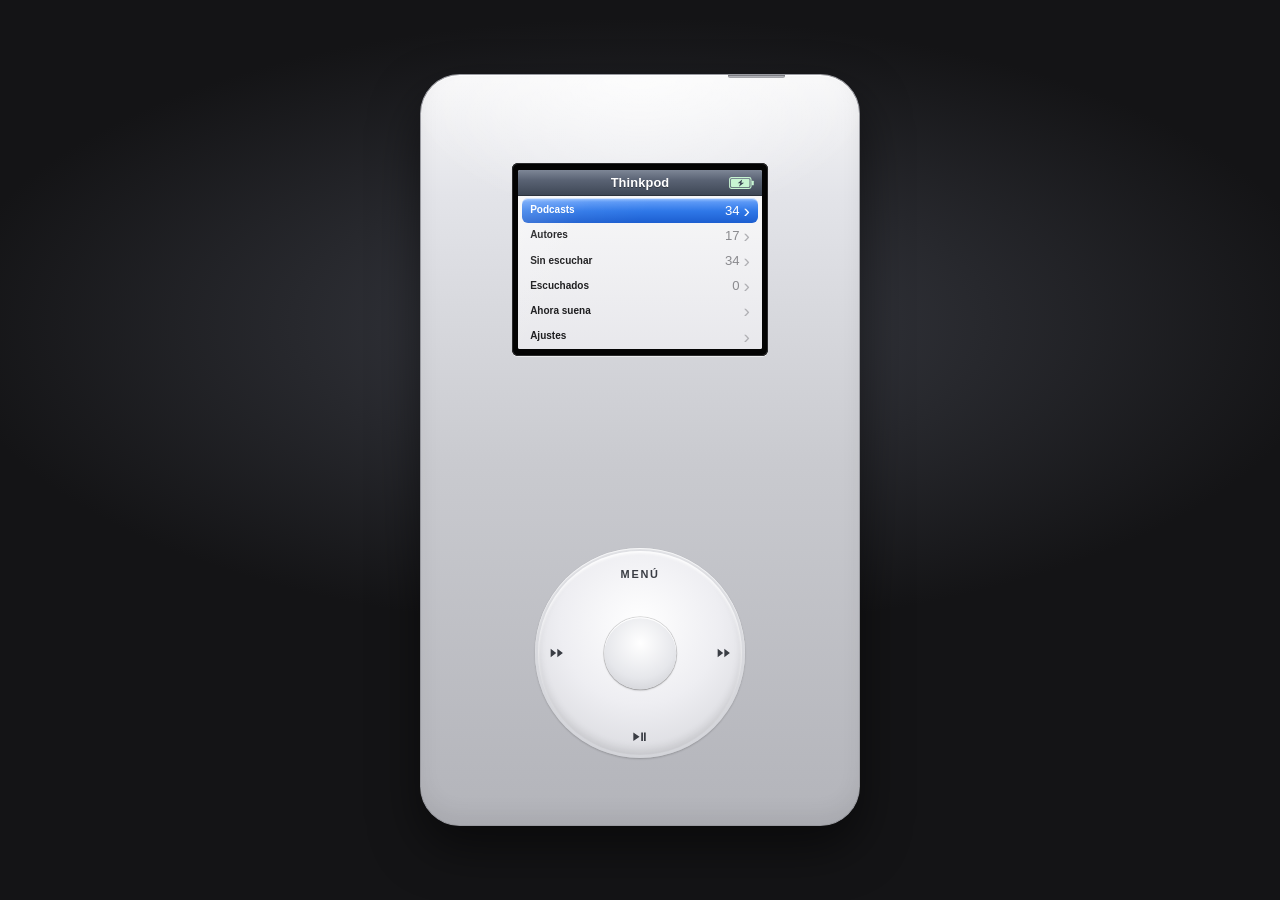
==== ipod/index.html @ bfeb90b5 "Añadir Thinkpod, un iPod clásico para los podcasts. Reproductor nuevo en ipod/ que lee episodes.json" ====
<!doctype html>
<html lang="es">
<head>
<meta charset="utf-8">
<meta name="viewport" content="width=device-width, initial-scale=1, viewport-fit=cover">
<meta name="robots" content="noindex,nofollow">
<meta name="format-detection" content="telephone=no">
<meta name="theme-color" content="#141416">
<meta name="color-scheme" content="dark">
<meta name="description" content="Thinkpod: los podcasts, en un iPod clásico.">
<meta name="application-name" content="Thinkpod">
<meta name="apple-mobile-web-app-capable" content="yes">
<meta name="apple-mobile-web-app-title" content="Thinkpod">
<meta name="apple-mobile-web-app-status-bar-style" content="black">
<meta property="og:title" content="Thinkpod">
<meta property="og:description" content="Los podcasts, en un iPod clásico.">
<meta property="og:type" content="website">
<meta property="og:locale" content="es_ES">
<meta property="og:site_name" content="Thinkpod">
<meta property="og:url" content="https://davidpardal.github.io/podcasts/ipod/">
<meta name="twitter:card" content="summary">
<meta name="twitter:title" content="Thinkpod">
<meta name="twitter:description" content="Los podcasts, en un iPod clásico.">
<title>Thinkpod</title>
<link rel="canonical" href="https://davidpardal.github.io/podcasts/ipod/">
<link rel="manifest" href="manifest.json">
<link rel="icon" href="icon.svg" type="image/svg+xml">
<link rel="apple-touch-icon" href="icon-180.png">
<link rel="stylesheet" href="ipod.css">
</head>
<body>
<p class="sr-only" id="help">Flechas o la rueda del ratón mueven la selección. Intro elige. Escape vuelve. Espacio reproduce o pausa. En la rueda: arriba menú, centro seleccionar, abajo reproducir, izquierda anterior y derecha siguiente. Arrastrar en círculo mueve la selección.</p>
<main class="stage">
  <div class="device" id="device" tabindex="0" role="application" aria-label="Thinkpod" aria-describedby="help">
    <div class="hold" aria-hidden="true"></div>
    <div class="bezel">
      <div class="lcd" id="lcd" data-view="menu">
        <header class="lcd-head">
          <h1 id="lcd-title">Thinkpod</h1>
          <div class="battery" id="battery" role="img" aria-label="Batería">
            <svg viewBox="0 0 28 13" aria-hidden="true">
              <rect x="0.7" y="0.7" width="23" height="11.6" rx="2" fill="none" stroke="currentColor" stroke-width="1.2"/>
              <rect x="24.5" y="4" width="2.2" height="5" rx="0.6" fill="currentColor"/>
              <rect id="bat-fill" x="2.1" y="2.15" width="16.4" height="8.7" rx="1" fill="currentColor"/>
              <path id="bat-bolt" d="M14.2 2.6 9.4 6.8h2.8L10.6 10.6 16.2 6.1h-2.9z" fill="#3c4553" visibility="hidden"/>
            </svg>
          </div>
        </header>
        <div class="lcd-body">
          <div id="menu" class="menu" role="listbox" aria-labelledby="lcd-title">
            <p class="msg">Cargando…</p>
            <noscript><p class="msg">Activa JavaScript para escuchar los episodios.</p></noscript>
          </div>
          <div id="now" class="now" hidden>
            <div class="np-empty" id="np-empty">
              <p>Nada en reproducción</p>
              <p class="sub">Elige un episodio</p>
            </div>
            <div class="np-main" id="np-main" hidden>
              <img id="np-art" alt="" width="256" height="256">
              <div class="np-meta">
                <p class="kicker" id="np-kicker">Ahora suena</p>
                <p class="np-title" id="np-title"></p>
                <p class="np-by" id="np-by"></p>
                <p class="np-album" id="np-album">Thinkpod</p>
              </div>
              <div class="np-prog">
                <div class="track" id="track" role="slider" aria-label="Posición de la reproducción" aria-valuemin="0" aria-valuemax="100" aria-valuenow="0" tabindex="-1">
                  <div class="rail"><div class="fill" id="np-fill"></div></div>
                  <div class="knob" id="np-knob"></div>
                </div>
                <div class="times">
                  <span id="np-el">0:00</span>
                  <span id="np-rate"></span>
                  <span id="np-rem">-0:00</span>
                </div>
                <p class="np-status" id="np-status" role="status"></p>
              </div>
            </div>
          </div>
          <div class="glass" aria-hidden="true"></div>
        </div>
      </div>
    </div>
    <div class="wheel" id="wheel" role="group" aria-label="Rueda de control">
      <div class="shine" aria-hidden="true"></div>
      <div class="press" id="press" hidden></div>
      <span class="lab menu">MENÚ</span>
      <span class="lab prev"><svg viewBox="0 0 28 24" aria-hidden="true"><path fill="currentColor" d="M13 12 3 4.5v15zM25 12 15 4.5v15z"/></svg><span class="sr-only">Anterior</span></span>
      <span class="lab next"><svg viewBox="0 0 28 24" aria-hidden="true"><path fill="currentColor" d="M3 4.5 13 12 3 19.5zM15 4.5 25 12 15 19.5z"/></svg><span class="sr-only">Siguiente</span></span>
      <span class="lab play"><svg viewBox="0 0 28 24" aria-hidden="true"><path fill="currentColor" d="M2 4.2v15.6L13.2 12zM16.2 4.2h3.1v15.6h-3.1zM21.2 4.2h3.1v15.6h-3.1z"/></svg><span class="sr-only">Reproducir o pausar</span></span>
      <button type="button" class="center" id="center" aria-label="Seleccionar" tabindex="-1"></button>
    </div>
  </div>
</main>
<p id="live" class="sr-only" aria-live="polite"></p>
<audio id="audio" preload="none" playsinline></audio>
<script src="ipod.js"></script>
</body>
</html>
---- ipod/ipod.css ----
/* Thinkpod — iPod clásico. La pantalla escala con el dispositivo. */
:root {
  color-scheme: dark;
  --ink: #1c1c1e;
  --muted: #5f5f64;
  --blue: #1d63d8;
}

* { box-sizing: border-box; }
html, body { height: 100%; }
html { -webkit-text-size-adjust: 100%; }
body {
  margin: 0;
  overflow: hidden;
  font-family: Inter, "Helvetica Neue", Helvetica, "Liberation Sans", Arial, sans-serif;
  color: #f2f2f4;
  background:
    radial-gradient(ellipse 80% 50% at 50% 36%, #3a3c44 0%, rgba(58, 60, 68, 0) 68%),
    #141416;
  -webkit-font-smoothing: antialiased;
  -webkit-tap-highlight-color: transparent;
}
button, input { font: inherit; }
.sr-only {
  position: absolute;
  width: 1px;
  height: 1px;
  padding: 0;
  margin: -1px;
  overflow: hidden;
  clip: rect(0, 0, 0, 0);
  white-space: nowrap;
  border: 0;
}
[hidden] { display: none !important; }

.stage {
  height: 100vh;
  height: 100svh;
  display: grid;
  place-items: center;
  padding:
    max(8px, env(safe-area-inset-top))
    max(10px, env(safe-area-inset-right))
    max(8px, env(safe-area-inset-bottom))
    max(10px, env(safe-area-inset-left));
  box-sizing: border-box;
}

.device {
  container-type: inline-size;
  position: relative;
  display: flex;
  flex-direction: column;
  align-items: center;
  width: min(100%, 440px);
  width: min(100%, 440px, calc((100svh - 36px) / 1.71));
  aspect-ratio: 62 / 106;
  padding: 7% 7.2% 5.2%;
  border-radius: 9% / 5.3%;
  background:
    radial-gradient(120% 42% at 50% 0%, rgba(255, 255, 255, .72), transparent 46%),
    linear-gradient(180deg, #f7f7f8 0%, #e3e4e9 16%, #c9cacf 52%, #b3b4ba 100%);
  border: 1px solid #9a9ba1;
  box-shadow:
    inset 0 1px 0 rgba(255, 255, 255, .92),
    inset 0 -12px 20px rgba(0, 0, 0, .06),
    0 22px 48px rgba(0, 0, 0, .5);
  user-select: none;
  -webkit-user-select: none;
  -webkit-touch-callout: none;
  outline: none;
}
.device:focus-visible {
  outline: 2px solid #8eb6ff;
  outline-offset: 4px;
}
.hold {
  position: absolute;
  top: 0;
  right: 17%;
  width: 13%;
  height: 3px;
  border-radius: 0 0 2px 2px;
  background: linear-gradient(#8e8f95, #d5d6db);
  box-shadow: inset 0 0 0 1px rgba(0, 0, 0, .18);
}

.bezel {
  width: 100%;
  aspect-ratio: 4 / 3;
  flex: none;
  padding: 2.5%;
  border-radius: 2.4% / 3.2%;
  background: #050505;
  box-shadow:
    0 1px 0 rgba(255, 255, 255, .55),
    inset 0 0 0 1px #2a2a2c,
    inset 0 0 12px rgba(0, 0, 0, .7);
}
.lcd {
  position: relative;
  height: 100%;
  display: flex;
  flex-direction: column;
  overflow: hidden;
  border-radius: 2px;
  background: #f2f2f4;
  color: var(--ink);
  color-scheme: light;
}
.glass {
  position: absolute;
  inset: 0;
  z-index: 5;
  pointer-events: none;
  background: linear-gradient(125deg, rgba(255, 255, 255, .2) 0%, rgba(255, 255, 255, .04) 22%, transparent 40%);
}

.lcd-head {
  position: relative;
  flex: none;
  display: flex;
  align-items: center;
  justify-content: center;
  min-height: 26px;
  padding: 1.5cqi 34px;
  background: linear-gradient(180deg, #7d8696 0%, #596273 40%, #3c4553 100%);
  color: #fff;
  font-weight: 700;
  font-size: 16px;
  font-size: 5cqi;
  letter-spacing: .01em;
  text-shadow: 0 1px 0 rgba(0, 0, 0, .35);
  box-shadow: inset 0 -1px 0 rgba(0, 0, 0, .28);
}
.lcd-head h1 {
  margin: 0;
  max-width: 100%;
  overflow: hidden;
  font: inherit;
  font-weight: 700;
  text-align: center;
  text-overflow: ellipsis;
  white-space: nowrap;
}
.battery {
  position: absolute;
  right: 7px;
  top: 50%;
  width: 26px;
  height: 13px;
  transform: translateY(-50%);
  color: #fff;
}
.battery svg { display: block; width: 100%; height: 100%; }
.battery.low { color: #ffb4b4; }
.battery.charging { color: #c8f5d2; }

.lcd-body {
  position: relative;
  flex: 1;
  min-height: 0;
  background: linear-gradient(#f7f7f8, #e8e8ec);
}
.menu, .now {
  position: absolute;
  top: 0;
  left: 0;
  width: 100%;
  height: 100%;
}
.menu {
  overflow: auto;
  padding: 2px 0;
  scrollbar-width: none;
  touch-action: pan-y;
}
.menu::-webkit-scrollbar { width: 0; height: 0; }

.msg {
  margin: 0;
  padding: 16px 12px;
  text-align: center;
  color: var(--muted);
  font-size: 14px;
  font-size: 3.8cqi;
}

.row {
  position: relative;
  display: flex;
  align-items: center;
  gap: 6px;
  margin: 0 4px;
  padding: 3px 8px;
  border-radius: 6px;
  overflow: hidden;
  cursor: pointer;
}
.row.ep { padding-bottom: 7px; }
.row.gap { margin-top: 8px; }
.row .main { flex: 1; min-width: 0; }
.twrap { overflow: hidden; }
.t {
  display: block;
  overflow: hidden;
  font-weight: 600;
  font-size: 14px;
  font-size: 3.9cqi;
  line-height: 1.2;
  text-overflow: ellipsis;
  white-space: nowrap;
}
.t.slide {
  display: inline-block;
  min-width: 100%;
  overflow: visible;
  text-overflow: clip;
  animation: marquee 7s linear infinite;
}
@keyframes marquee {
  0%, 14% { transform: translateX(0); }
  82%, 100% { transform: translateX(var(--shift, 0)); }
}
.m {
  margin-top: 1px;
  overflow: hidden;
  color: var(--muted);
  font-size: 12px;
  font-size: 3.15cqi;
  line-height: 1.2;
  text-overflow: ellipsis;
  white-space: nowrap;
}
.extra {
  display: flex;
  flex: none;
  align-items: center;
  gap: 4px;
  margin-left: 2px;
}
.count {
  color: #8a8a8e;
  font-size: .82em;
  font-variant-numeric: tabular-nums;
}
.chev { color: #b0b0b4; font-size: 1.2em; line-height: 1; }
.tick { color: var(--blue); font-weight: 700; }
.spk { display: block; width: 14px; height: 14px; color: var(--blue); }
.spk .wave { opacity: 0; }
.device.is-playing .spk .wave { opacity: 1; }
.pbar {
  position: absolute;
  left: 8px;
  bottom: 2px;
  height: 2px;
  max-width: calc(100% - 16px);
  border-radius: 1px;
  background: var(--blue);
  pointer-events: none;
}
.row.on {
  color: #fff;
  background: linear-gradient(180deg, #9ec6ff 0%, #5b98f6 16%, #2f78e8 52%, #1c5ed0 100%);
  box-shadow: inset 0 1px 0 rgba(255, 255, 255, .55);
}
.row.on .m,
.row.on .count,
.row.on .chev,
.row.on .tick,
.row.on .spk { color: #fff; }
.row.on .pbar { background: rgba(255, 255, 255, .88); }
@media (hover: hover) {
  .row:not(.on):hover { background: rgba(0, 0, 0, .045); }
}
@media (prefers-reduced-motion: reduce) {
  .t.slide { animation: none; }
}

.now { background: linear-gradient(#fbfbfc, #e7e7eb); }
.np-empty {
  height: 100%;
  display: grid;
  align-content: center;
  justify-items: center;
  gap: 4px;
  padding: 8px;
  text-align: center;
  color: var(--muted);
  font-size: 14px;
  font-size: 4cqi;
}
.np-empty p { margin: 0; }
.np-empty .sub { font-size: .86em; }
.np-main {
  height: 100%;
  display: grid;
  grid-template-columns: 38% 1fr;
  grid-template-rows: minmax(0, 1fr) auto;
  gap: 1cqi 2cqi;
  padding: 1.8cqi 2.2cqi 1.2cqi;
}
#np-art {
  grid-column: 1;
  grid-row: 1;
  width: 100%;
  height: 100%;
  min-height: 0;
  object-fit: cover;
  border-radius: 3px;
  background: #d0d0d4;
  box-shadow: 0 1px 3px rgba(0, 0, 0, .28);
}
.np-meta {
  grid-column: 2;
  grid-row: 1;
  min-width: 0;
  display: flex;
  flex-direction: column;
  justify-content: center;
  overflow: hidden;
}
.kicker {
  margin: 0 0 .28em;
  color: #6a7686;
  font-size: 11px;
  font-size: 2.7cqi;
  font-weight: 700;
  letter-spacing: .12em;
  text-transform: uppercase;
}
.kicker::before {
  content: "";
  display: inline-block;
  width: .55em;
  height: .55em;
  margin-right: .45em;
  border-radius: 50%;
  background: #c5c5ca;
  vertical-align: .05em;
}
.now.playing .kicker::before {
  background: var(--blue);
  box-shadow: 0 0 0 3px rgba(29, 99, 216, .16);
}
.np-title {
  margin: 0;
  font-size: 15px;
  font-size: 4.3cqi;
  font-weight: 700;
  line-height: 1.15;
  display: -webkit-box;
  -webkit-line-clamp: 4;
  -webkit-box-orient: vertical;
  overflow: hidden;
}
.np-by {
  margin: .32em 0 0;
  font-size: 13px;
  font-size: 3.5cqi;
  line-height: 1.2;
}
.np-album {
  margin: .12em 0 0;
  color: #1d4fad;
  font-size: 12px;
  font-size: 3.2cqi;
  font-weight: 600;
  line-height: 1.2;
}
.np-prog { grid-column: 1 / -1; }
.track {
  position: relative;
  height: 18px;
  display: flex;
  align-items: center;
  touch-action: none;
  cursor: pointer;
}
.rail {
  width: 100%;
  height: 4px;
  overflow: hidden;
  border-radius: 2px;
  background: #c8c8ce;
}
.fill {
  height: 100%;
  width: 0;
  background: linear-gradient(180deg, #6aa7ff, var(--blue));
}
.knob {
  position: absolute;
  top: 50%;
  left: 0;
  width: 11px;
  height: 11px;
  border: 1px solid var(--blue);
  border-radius: 50%;
  background: #fff;
  box-shadow: 0 0 0 1px rgba(255, 255, 255, .8);
  transform: translate(-50%, -50%);
  pointer-events: none;
}
.times {
  display: flex;
  justify-content: space-between;
  gap: 8px;
  margin-top: -2px;
  color: #3a3a3e;
  font-size: 12px;
  font-size: 3.3cqi;
  font-variant-numeric: tabular-nums;
}
#np-rate { color: var(--blue); font-weight: 600; }
#np-rate:empty { display: none; }
.np-status {
  min-height: 0;
  margin: 0;
  color: #9a3030;
  font-size: 11px;
  font-size: 2.8cqi;
  text-align: center;
}
.np-status:empty { display: none; }

.wheel {
  container-type: inline-size;
  position: relative;
  width: 82%;
  aspect-ratio: 1;
  margin-top: auto;
  margin-bottom: .5%;
  flex: none;
  border-radius: 50%;
  background: radial-gradient(circle at 50% 42%, #fbfbfc, #d4d5da 74%, #b7b8bd);
  box-shadow:
    inset 0 1px 1px rgba(255, 255, 255, .8),
    0 1px 2px rgba(0, 0, 0, .2);
  touch-action: none;
  cursor: pointer;
}
.wheel::before {
  content: "";
  position: absolute;
  inset: 1.6%;
  border-radius: 50%;
  pointer-events: none;
  background: radial-gradient(circle at 50% 36%, #fff 0%, #eeeef2 48%, #d0d1d6 100%);
  box-shadow:
    inset 0 2px 3px rgba(255, 255, 255, .95),
    inset 0 -5px 8px rgba(0, 0, 0, .1);
}
.shine, .press, .lab, .center { position: absolute; }
.shine {
  inset: 0;
  z-index: 1;
  border-radius: 50%;
  pointer-events: none;
  opacity: 0;
  background: conic-gradient(from -16deg, rgba(255, 255, 255, .95), rgba(255, 255, 255, 0) 34deg, transparent 70deg);
  transform: rotate(var(--ang, 0deg));
  -webkit-mask: radial-gradient(circle, transparent 0 32%, #000 36% 96%, transparent 100%);
  mask: radial-gradient(circle, transparent 0 32%, #000 36% 96%, transparent 100%);
}
.wheel.drag .shine { opacity: 1; }
.press {
  inset: 0;
  z-index: 1;
  border-radius: 50%;
  pointer-events: none;
  -webkit-mask: radial-gradient(circle, transparent 0 33%, #000 34.5%);
  mask: radial-gradient(circle, transparent 0 33%, #000 34.5%);
}
.press.menu { background: conic-gradient(from -45deg, rgba(0, 0, 0, .16) 0 90deg, transparent 0); }
.press.next { background: conic-gradient(from 45deg, rgba(0, 0, 0, .16) 0 90deg, transparent 0); }
.press.play { background: conic-gradient(from 135deg, rgba(0, 0, 0, .16) 0 90deg, transparent 0); }
.press.prev { background: conic-gradient(from 225deg, rgba(0, 0, 0, .16) 0 90deg, transparent 0); }
.lab {
  z-index: 2;
  display: flex;
  align-items: center;
  justify-content: center;
  width: max-content;
  height: max-content;
  color: #3a3d44;
  pointer-events: none;
  white-space: nowrap;
}
.lab svg { width: 7.4cqi; height: 6.4cqi; display: block; }
.lab.menu {
  top: 8.5%;
  bottom: auto;
  left: 50%;
  font-size: 13px;
  font-size: 5.2cqi;
  font-weight: 700;
  letter-spacing: .16em;
  transform: translateX(-50%);
}
.lab.play { bottom: 7%; left: 50%; transform: translateX(-50%); }
.lab.prev { left: 6.5%; top: 50%; transform: translateY(-50%); }
.lab.next { right: 6.5%; top: 50%; transform: translateY(-50%); }
.wheel.pressing-menu .lab.menu,
.wheel.pressing-prev .lab.prev,
.wheel.pressing-next .lab.next,
.wheel.pressing-play .lab.play { color: #222; }

.center {
  z-index: 3;
  left: 50%;
  top: 50%;
  width: 34%;
  aspect-ratio: 1;
  padding: 0;
  border: 0;
  border-radius: 50%;
  background: radial-gradient(circle at 50% 36%, #fff 0%, #e6e7eb 60%, #c8c9ce 100%);
  box-shadow:
    0 1px 2px rgba(0, 0, 0, .28),
    0 0 0 1px rgba(0, 0, 0, .14),
    inset 0 1px 0 #fff;
  transform: translate(-50%, -50%);
  cursor: pointer;
}
.center:focus { outline: none; }
.center.down,
.center:active {
  background: radial-gradient(circle at 50% 58%, #dddde1, #c4c5ca);
  transform: translate(-50%, -50%) scale(.975);
}

audio {
  position: absolute;
  width: 1px;
  height: 1px;
  opacity: 0;
  pointer-events: none;
}

@media (max-width: 340px) {
  .battery { width: 22px; height: 11px; right: 5px; }
  .lcd-head { padding-right: 28px; padding-left: 28px; }
}
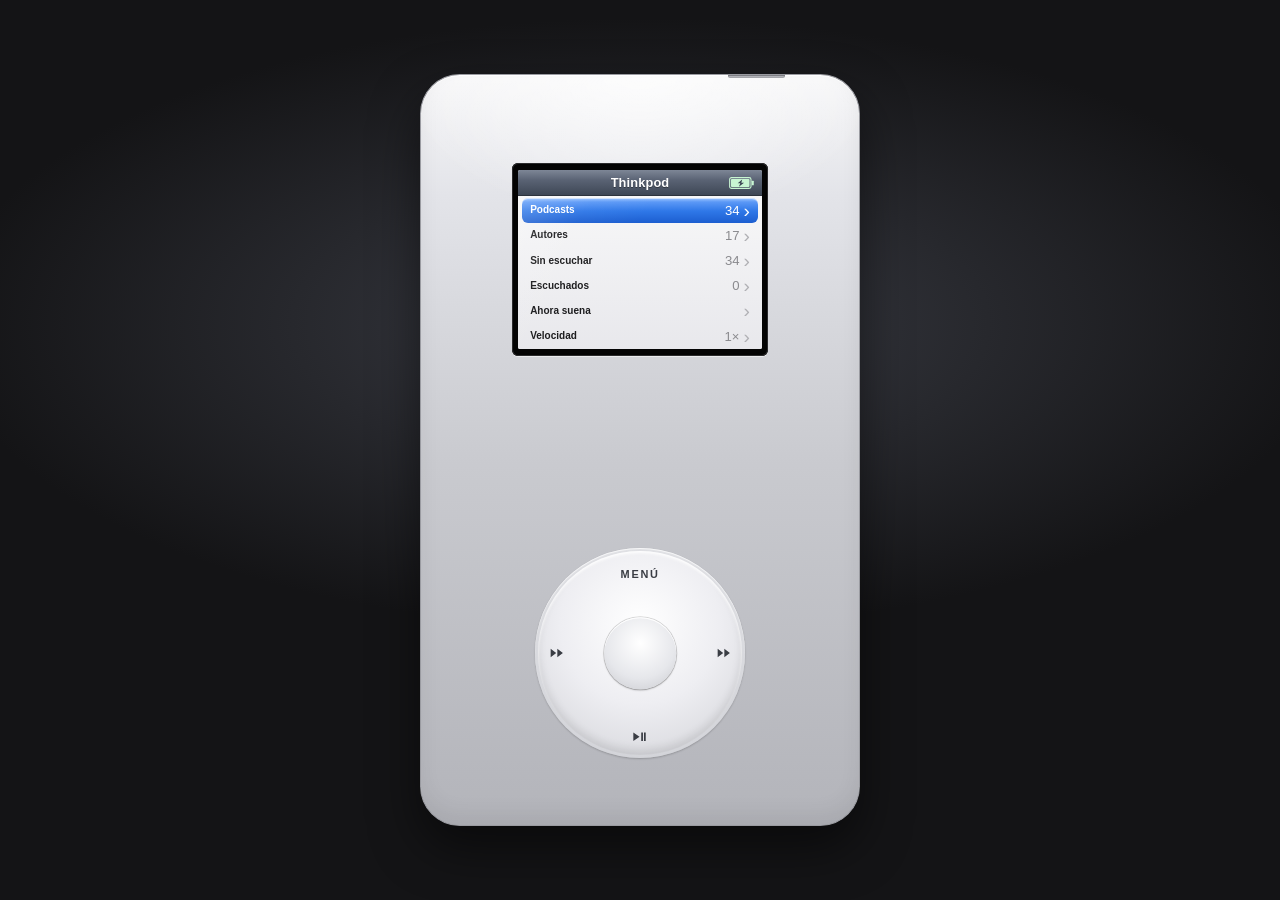
==== commit 6348ab98: "Thinkpod: velocidad de reproducción que se mantiene entre episodios. El centro en Ahora suena recorr" ====
--- a/ipod/index.html
+++ b/ipod/index.html
@@ -29,7 +29,7 @@
 <link rel="stylesheet" href="ipod.css">
 </head>
 <body>
-<p class="sr-only" id="help">Flechas o la rueda del ratón mueven la selección. Intro elige. Escape vuelve. Espacio reproduce o pausa. En la rueda: arriba menú, centro seleccionar, abajo reproducir, izquierda anterior y derecha siguiente. Arrastrar en círculo mueve la selección.</p>
+<p class="sr-only" id="help">Flechas o la rueda del ratón mueven la selección. Intro elige. En reproducción, el centro cambia la velocidad. Escape vuelve. Espacio reproduce o pausa. En la rueda: arriba menú, centro seleccionar, abajo reproducir, izquierda anterior y derecha siguiente. Arrastrar en círculo mueve la selección.</p>
 <main class="stage">
   <div class="device" id="device" tabindex="0" role="application" aria-label="Thinkpod" aria-describedby="help">
     <div class="hold" aria-hidden="true"></div>
